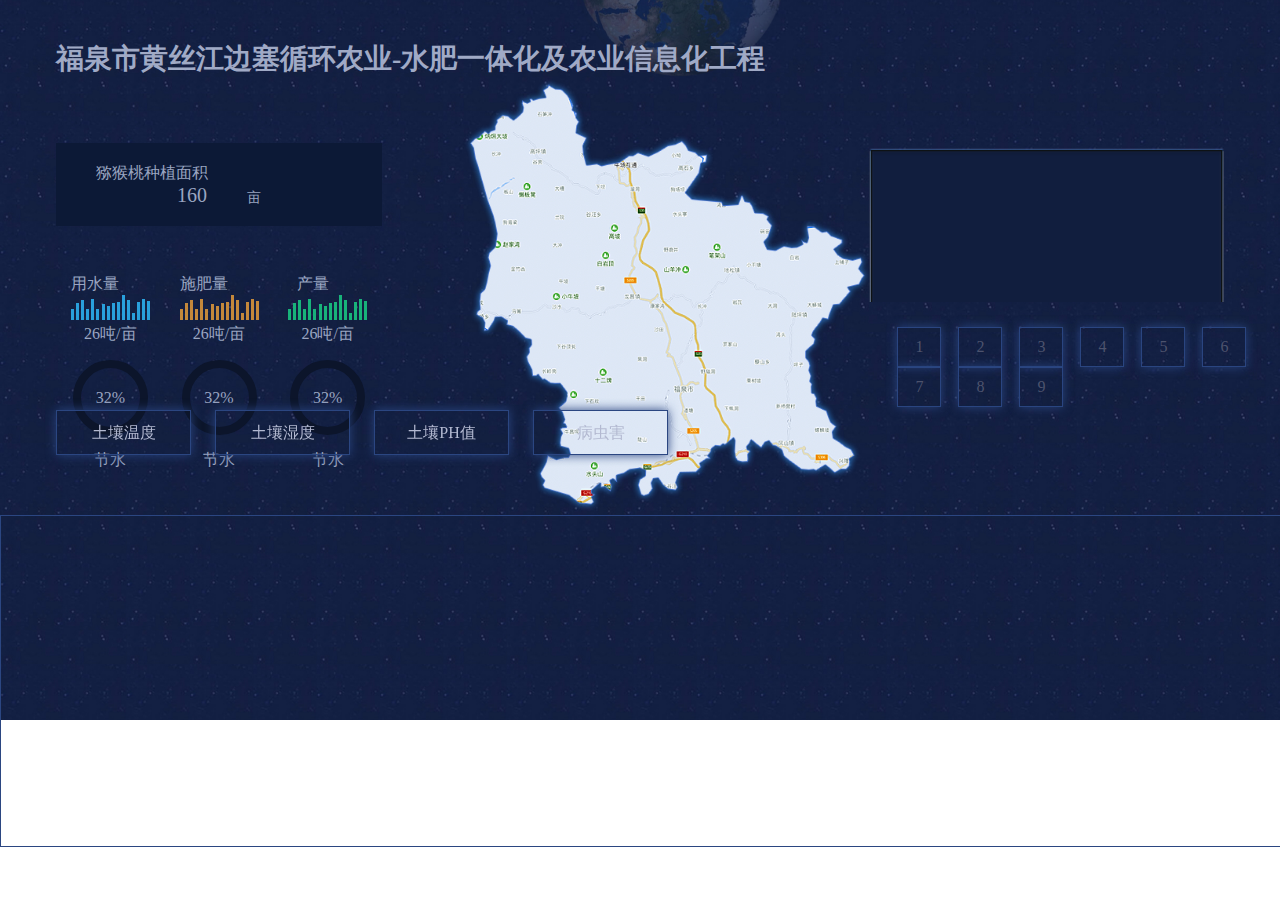
==== guiyang.html @ 7779bad8 "增加一个页面guiyang" ====
<!DOCTYPE html>
<html>
	<head>
		<meta charset="UTF-8">
		<title></title>
		<link rel="stylesheet" href="css/guizhou.css" />
		<script type="text/javascript" src="js/canvas.js" ></script>
	</head>
	<body>
		<div class="container">
			<h3>福泉市黄丝江边塞循环农业-水肥一体化及农业信息化工程</h3>
			<div class="row clearfix">
				<div class="left_main">
					<div class="shdow">
						<span>猕猴桃种植面积</span>
						<span><em>160</em>亩</span>
					</div>
					<div class="main-menu">
						<ul class="clearfix">
							<li class="col-3">
								<span>用水量</span>
								<img src="img/guiyang/1.gif" />
								<span class="t">26吨/亩</span>
								<div class="canvas-1">
									<span class="number1">32%</span>
									<canvas class="bg1" id="bg1" width="75" height="75"></canvas>
									<span class="t2">节水</span>
									<!--<canvas class="bg2" id="bg2" width="75" height="75"></canvas>-->
								</div>
							</li>
							<li class="col-3">
								<span>施肥量</span>
								<img src="img/guiyang/2.gif" />
								<span class="t">26吨/亩</span>
								<div class="canvas-1">
									<span class="number2">32%</span>
									<canvas class="bg" id="bg2" width="75" height="75"></canvas>
									<span class="t2">节水</span>
								</div>
							</li>
							<li class="col-3">
								<span>产量</span>
								<img src="img/guiyang/3.gif" />
								<span class="t">26吨/亩</span>
								<div class="canvas-1">
									<span class="number3">32%</span>
									<canvas class="bg" id="bg3" width="75" height="75"></canvas>
									<span class="t2">节水</span>
								</div>
							</li>
						</ul>
					</div>
				</div>
				<div class="center_map">
					<img src="img/guiyang/map.png" />
				</div>
				<div class="right_v">
					<div class="vedio-bg">
						<video></video>
					</div>
					<ul class="clearfix">
						<li><a href="javascript:;">1</a></li>
						<li><a href="javascript:;">2</a></li>
						<li><a href="javascript:;">3</a></li>
						<li><a href="javascript:;">4</a></li>
						<li><a href="javascript:;">5</a></li>
						<li><a href="javascript:;">6</a></li>
						<li><a href="javascript:;">7</a></li>
						<li><a href="javascript:;">8</a></li>
						<li><a href="javascript:;">9</a></li>
					</ul>
				</div>
			</div>
		
		    <div class="footer">
		    	<ul class="clearfix t-li">
		    		<li><a href="javascript:;">土壤温度</a></li>
		    		<li><a href="javascript:;">土壤湿度</a></li>
		    		<li><a href="javascript:;">土壤PH值</a></li>
		    		<li><a href="javascript:;">病虫害</a></li>
		    	</ul>
		    	<div class="consurl">
		    		<ul class="consurl-list">
		    			<li></li>
		    			<li></li>
		    			<li></li>
		    			<li></li>
		    		</ul>
		    	</div>
		    </div>
		</div>
	</body>
</html>
---- css/guizhou.css ----
*{
	margin: 0;
	padding: 0;
}
a{
	text-decoration: none;
}
li{
	list-style: none;
}
body{
	width: 100%;
	
	background: url(../img/guiyang/bg.png) no-repeat;
	background-size: 100%;
	height: 100%;
}
.clearfix{
	zoom: 1;
}
.clearfix:after{
	content:"";
	display:block;
	clear:both;
    
}
.container h3{
	font-size: 28px !important;
	color: #a0aac6;
	margin-top: 40px !important;
	text-indent: 56px;
	
}
.row{
	
	padding: 0 0 0 56px;
}
.left_main{
	float: left;
	width: 33.3%;
}
.shdow{
	
	margin-top: 65px;
	width: 80%;
	height: 83px;
	background: #0c1936;
}
.shdow span{
	display: block;
	color: #9aa5c1;
}
.shdow span:nth-child(1){
	text-indent: 40px;
	padding-top: 20px;
	font-size: 16px;
}
.shdow span:nth-child(2){
	text-align: center;
	
	font-size: 14px;
}
em{
	font-size: 20px;
	padding-right: 40px;
	font-style: normal;
}
.main-menu ul li{
	color: #9aa5c1;
	float: left;
	text-align: center;
}
.main-menu{
	display: inline-block;
	margin-top: 48px;
	width:80%;
}
.main-menu ul li span{
	display: block;
	text-indent: -30px;
}
.t{
	text-indent: 0 !important;
}

.col-3{
	width: 33.33%;
}
.canvas-1{
	width: 75px;
	height: 75px;
	position: relative;
	display: inline-block;
	top: 15px;
}
.canvas-1 span:nth-child(1){
	line-height: 75px;
	
	text-indent: 0 !important;
	text-align: center;
}
canvas{
	position: absolute;
	left: 0 ;
	top: 0;
}
.t2{
	text-indent: 0 !important;
	margin-top: 15px;
	text-align: center;
}

.center_map{
	max-width: 33.3%;
	float: left;
	
}
.center_map img{
	width: 100%;
	height: auto;
}
.right_v{
	float: right;
	width: 33.3%;
	height: auto;
}
.vedio-bg{
	float: right;
	margin-top: 70px;
	margin-right: 56px;
	width: 87%;
	height: 100%;
	background: url(../img/guiyang/video.png) no-repeat;
	background-size:cover;
	margin-bottom: 25px;
	display: block;
}
.right_v ul{
	margin-left: 25px;
	
	
}
.right_v li{
	float: left;
	width: 42px;
	height: 38px;
	line-height: 38px;
	text-align: center;
	margin-right: 17px;
	border: 1px solid #2a4580;
	box-shadow: 0 0 10px .2px #29447f;
	cursor: pointer;
}
.right_v li a{
	color: #4d536d;
}
.right_v li:hover{
	background: #1b2d5d;
}
.footer{
	position: relative;
}
.footer .t-li{
	top: -105px;
	position: absolute;
	margin-left: 56px;
}
.footer .t-li>li{
	float: left;
	width: 133px;
	height: 43px;
	border:1px solid #2b4681 ;
	line-height: 43px;
	text-align: center;
	margin-right: 24px;
	box-shadow: 0 0 10px .2px #29447f;
}
.footer .t-li li:hover{
	background: #1b2d5d;
}
.footer .t-li li a{
	color: #b3b9d1;
}
.consurl{
	width: 1810px;
	overflow: hidden;
	margin: 0 auto;
}
.consurl-list{
	width: 4564654px;
	
}
.consurl-list li{
	height: 330px;
	width:1808px;
	float: left;
	border:1px solid #2b4681;
	box-shadow: 0 0 10px .2px #29447f;
}
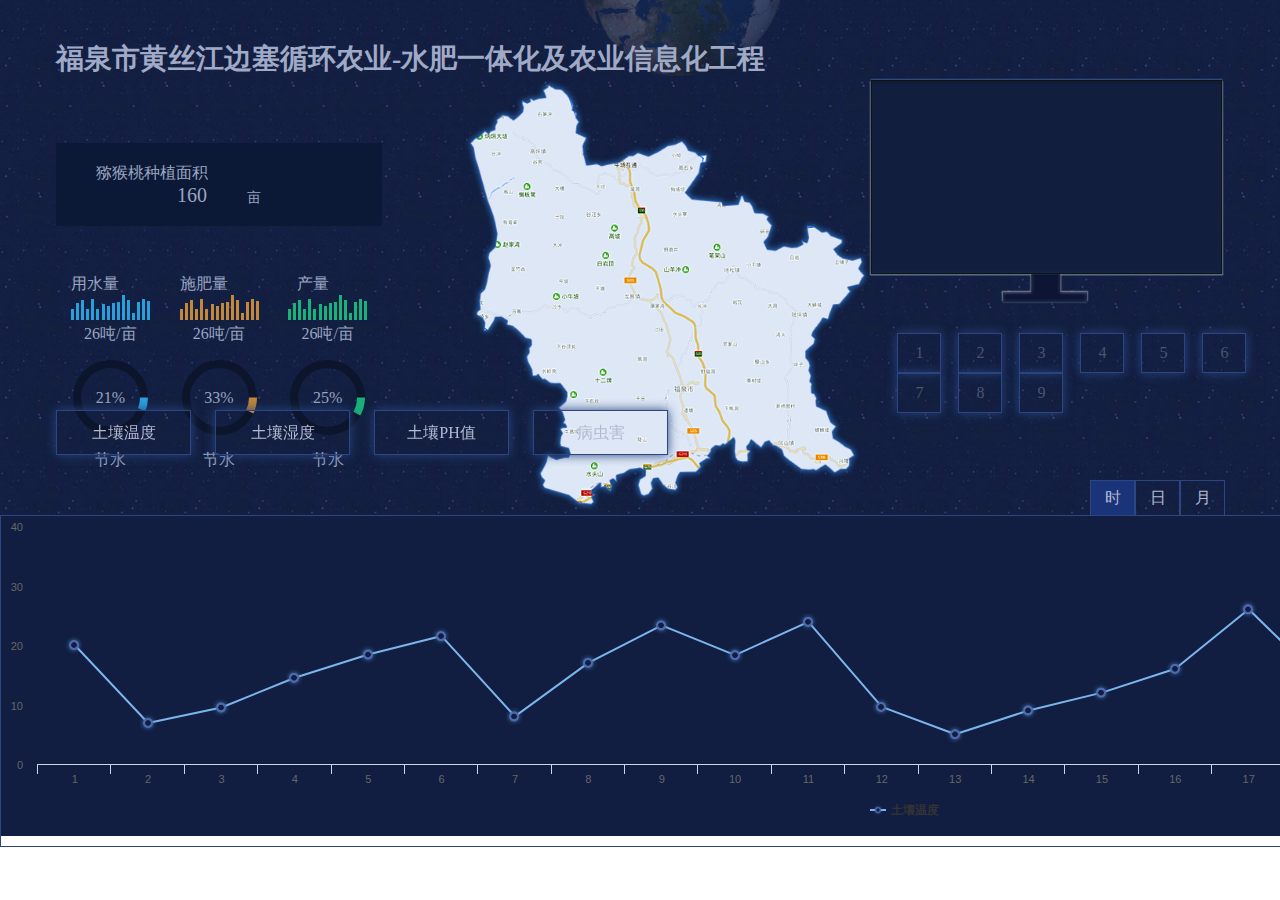
==== commit 72bdff41: "二次修改" ====
--- a/guiyang.html
+++ b/guiyang.html
@@ -2,8 +2,13 @@
 <html>
 	<head>
 		<meta charset="UTF-8">
+		<meta http-equiv="X-UA-Compatible" content="IE=7">
 		<title></title>
 		<link rel="stylesheet" href="css/guizhou.css" />
+		<script type="text/javascript" src="js/jquery-1.11.1.js" ></script>
+		<!--<script type="text/javascript" src="js/jquery-3.3.1.js" ></script>-->
+		<script type="text/javascript" src="js/highcharts.js" ></script>
+		<script type="text/javascript" src="js/echarts.common.min.js" ></script>
 		<script type="text/javascript" src="js/canvas.js" ></script>
 	</head>
 	<body>
@@ -22,7 +27,7 @@
 								<img src="img/guiyang/1.gif" />
 								<span class="t">26吨/亩</span>
 								<div class="canvas-1">
-									<span class="number1">32%</span>
+									<span class="number1">21%</span>
 									<canvas class="bg1" id="bg1" width="75" height="75"></canvas>
 									<span class="t2">节水</span>
 									<!--<canvas class="bg2" id="bg2" width="75" height="75"></canvas>-->
@@ -33,7 +38,7 @@
 								<img src="img/guiyang/2.gif" />
 								<span class="t">26吨/亩</span>
 								<div class="canvas-1">
-									<span class="number2">32%</span>
+									<span class="number2">33%</span>
 									<canvas class="bg" id="bg2" width="75" height="75"></canvas>
 									<span class="t2">节水</span>
 								</div>
@@ -43,7 +48,7 @@
 								<img src="img/guiyang/3.gif" />
 								<span class="t">26吨/亩</span>
 								<div class="canvas-1">
-									<span class="number3">32%</span>
+									<span class="number3">25%</span>
 									<canvas class="bg" id="bg3" width="75" height="75"></canvas>
 									<span class="t2">节水</span>
 								</div>
@@ -56,18 +61,19 @@
 				</div>
 				<div class="right_v">
 					<div class="vedio-bg">
-						<video></video>
+						<img src="img/guiyang/video.png"/>
+						
 					</div>
 					<ul class="clearfix">
-						<li><a href="javascript:;">1</a></li>
-						<li><a href="javascript:;">2</a></li>
-						<li><a href="javascript:;">3</a></li>
-						<li><a href="javascript:;">4</a></li>
-						<li><a href="javascript:;">5</a></li>
-						<li><a href="javascript:;">6</a></li>
-						<li><a href="javascript:;">7</a></li>
-						<li><a href="javascript:;">8</a></li>
-						<li><a href="javascript:;">9</a></li>
+						<li>1</li>
+						<li>2</li>
+						<li>3</li>
+						<li>4</li>
+						<li>5</li>
+						<li>6</li>
+						<li>7</li>
+						<li>8</li>
+						<li>9</li>
 					</ul>
 				</div>
 			</div>
@@ -80,14 +86,35 @@
 		    		<li><a href="javascript:;">病虫害</a></li>
 		    	</ul>
 		    	<div class="consurl">
-		    		<ul class="consurl-list">
-		    			<li></li>
-		    			<li></li>
-		    			<li></li>
-		    			<li></li>
+		    		<ul class="consurl-list" >
+		    			<li>
+							<div id="containerLine1" style="height:320px">2</div>
+						</li>
+						<li>
+							<div id="containerLine2" style="height:320px">3</div>
+						</li>
+						<li>
+							<div id="containerLine3" style="height:320px">4</div>
+						</li>
+						<li>
+							<div id="containerLine4" style="height:320px">5</div>
+						</li>
+
 		    		</ul>
 		    	</div>
+		    	<ul class="consurl2">
+		    		<li class="active">时</li>
+		    		<li>日</li>
+		    		<li>月</li>
+		    	</ul>
 		    </div>
 		</div>
+		
+		
+		
+		
+		 
+       
+   
 	</body>
 </html>
--- a/css/guizhou.css
+++ b/css/guizhou.css
@@ -3,6 +3,9 @@
 	margin: 0;
 	padding: 0;
 }
+body, html, div, blockquote, img, label, p, h1, h2, h3, h4, h5, h6, pre, ul, ol,
+li, dl, dt, dd, form, a, fieldset, input, th, td
+{margin: 0; padding: 0; border: 0; outline: none;}
 a{
 	text-decoration: none;
 }
@@ -86,6 +89,10 @@
 
 .col-3{
 	width: 33.33%;
+}
+.col-3 img{
+	width: 79px;
+	height: 25px;
 }
 .canvas-1{
 	width: 75px;
@@ -127,14 +134,17 @@
 }
 .vedio-bg{
 	float: right;
-	margin-top: 70px;
+	/*margin-top: 70px;*/
 	margin-right: 56px;
 	width: 87%;
 	height: 100%;
-	background: url(../img/guiyang/video.png) no-repeat;
-	background-size:cover;
+	
 	margin-bottom: 25px;
 	display: block;
+}
+.vedio-bg img{
+	width: 100%;
+	height: auto;
 }
 .right_v ul{
 	margin-left: 25px;
@@ -151,9 +161,10 @@
 	border: 1px solid #2a4580;
 	box-shadow: 0 0 10px .2px #29447f;
 	cursor: pointer;
+	color: #4d536d;
 }
 .right_v li a{
-	color: #4d536d;
+	
 }
 .right_v li:hover{
 	background: #1b2d5d;
@@ -165,6 +176,7 @@
 	top: -105px;
 	position: absolute;
 	margin-left: 56px;
+	min-width: 636px;
 }
 .footer .t-li>li{
 	float: left;
@@ -183,7 +195,7 @@
 	color: #b3b9d1;
 }
 .consurl{
-	width: 1810px;
+	max-width: 1810px;
 	overflow: hidden;
 	margin: 0 auto;
 }
@@ -198,3 +210,22 @@
 	border:1px solid #2b4681;
 	box-shadow: 0 0 10px .2px #29447f;
 }
+
+.consurl2{
+	position: absolute;
+	right: 55px;
+	top: -35px;
+}
+.consurl2 li{
+	float: left;
+	width: 43px;
+	height: 34px;
+	border:1px solid #2b4681;
+	line-height: 34px;
+	text-align: center;
+	color: #b3b9d1;
+	cursor: pointer;
+}
+.active{
+	background: #1a347a;
+}
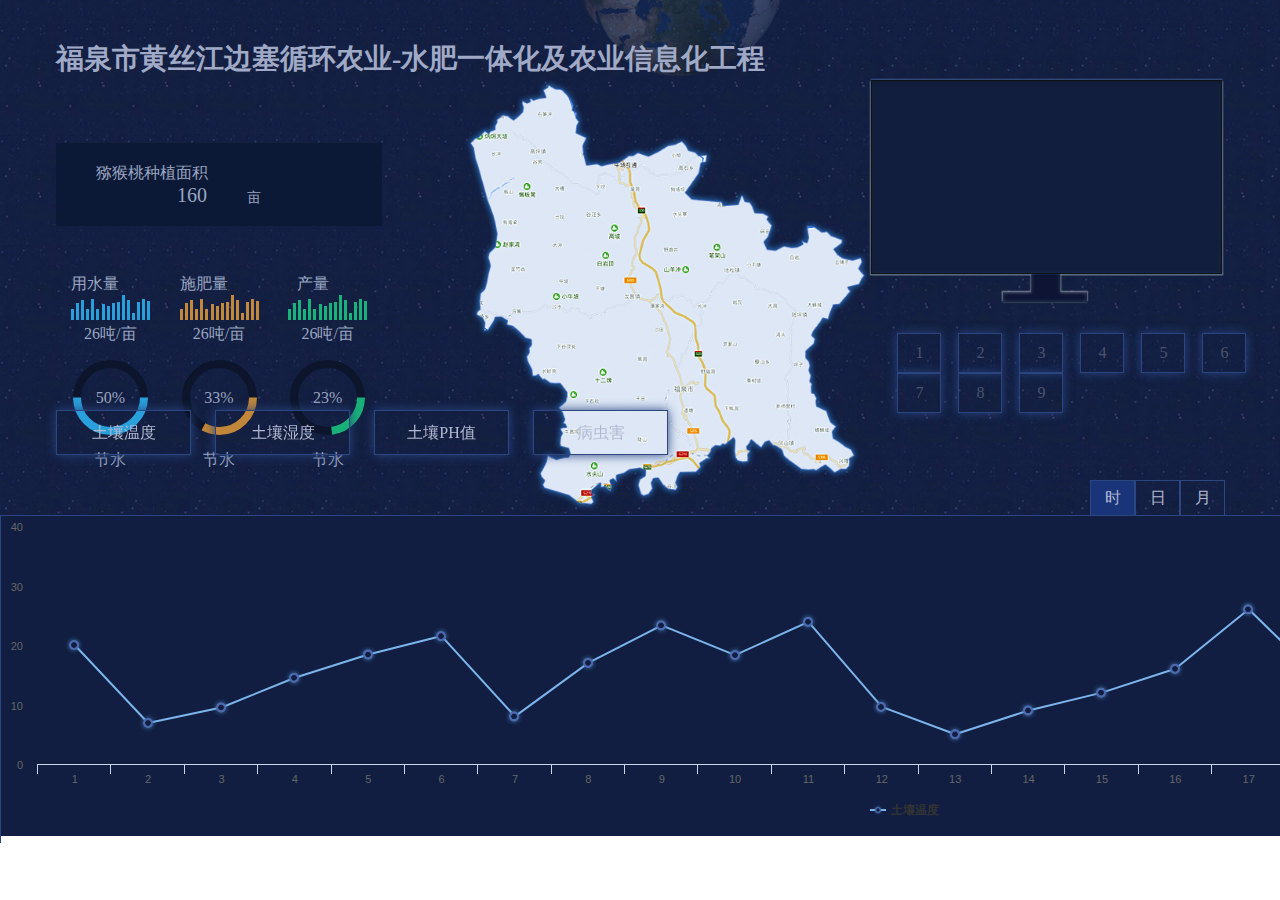
==== commit 3e9c2492: "add cavans" ====
--- a/guiyang.html
+++ b/guiyang.html
@@ -6,7 +6,7 @@
 		<title></title>
 		<link rel="stylesheet" href="css/guizhou.css" />
 		<script type="text/javascript" src="js/jquery-1.11.1.js" ></script>
-		<!--<script type="text/javascript" src="js/jquery-3.3.1.js" ></script>-->
+		<script type="text/javascript" src="js/jquery-3.3.1.js" ></script>
 		<script type="text/javascript" src="js/highcharts.js" ></script>
 		<script type="text/javascript" src="js/echarts.common.min.js" ></script>
 		<script type="text/javascript" src="js/canvas.js" ></script>
@@ -27,7 +27,7 @@
 								<img src="img/guiyang/1.gif" />
 								<span class="t">26吨/亩</span>
 								<div class="canvas-1">
-									<span class="number1">21%</span>
+									<span class="number1 n">0%</span>
 									<canvas class="bg1" id="bg1" width="75" height="75"></canvas>
 									<span class="t2">节水</span>
 									<!--<canvas class="bg2" id="bg2" width="75" height="75"></canvas>-->
@@ -38,7 +38,7 @@
 								<img src="img/guiyang/2.gif" />
 								<span class="t">26吨/亩</span>
 								<div class="canvas-1">
-									<span class="number2">33%</span>
+									<span class="number2 n">0%</span>
 									<canvas class="bg" id="bg2" width="75" height="75"></canvas>
 									<span class="t2">节水</span>
 								</div>
@@ -48,7 +48,7 @@
 								<img src="img/guiyang/3.gif" />
 								<span class="t">26吨/亩</span>
 								<div class="canvas-1">
-									<span class="number3">25%</span>
+									<span class="number3 n">0%</span>
 									<canvas class="bg" id="bg3" width="75" height="75"></canvas>
 									<span class="t2">节水</span>
 								</div>
@@ -85,7 +85,7 @@
 		    		<li><a href="javascript:;">土壤PH值</a></li>
 		    		<li><a href="javascript:;">病虫害</a></li>
 		    	</ul>
-		    	<div class="consurl">
+		    	<div class="consurl clearfix">
 		    		<ul class="consurl-list" >
 		    			<li>
 							<div id="containerLine1" style="height:320px">2</div>
--- a/css/guizhou.css
+++ b/css/guizhou.css
@@ -195,13 +195,16 @@
 	color: #b3b9d1;
 }
 .consurl{
-	max-width: 1810px;
+	position: relative;
+	max-width: 1811px;
+	height: 328px;
 	overflow: hidden;
 	margin: 0 auto;
 }
 .consurl-list{
 	width: 4564654px;
-	
+	position: absolute;
+	left: 0;
 }
 .consurl-list li{
 	height: 330px;
